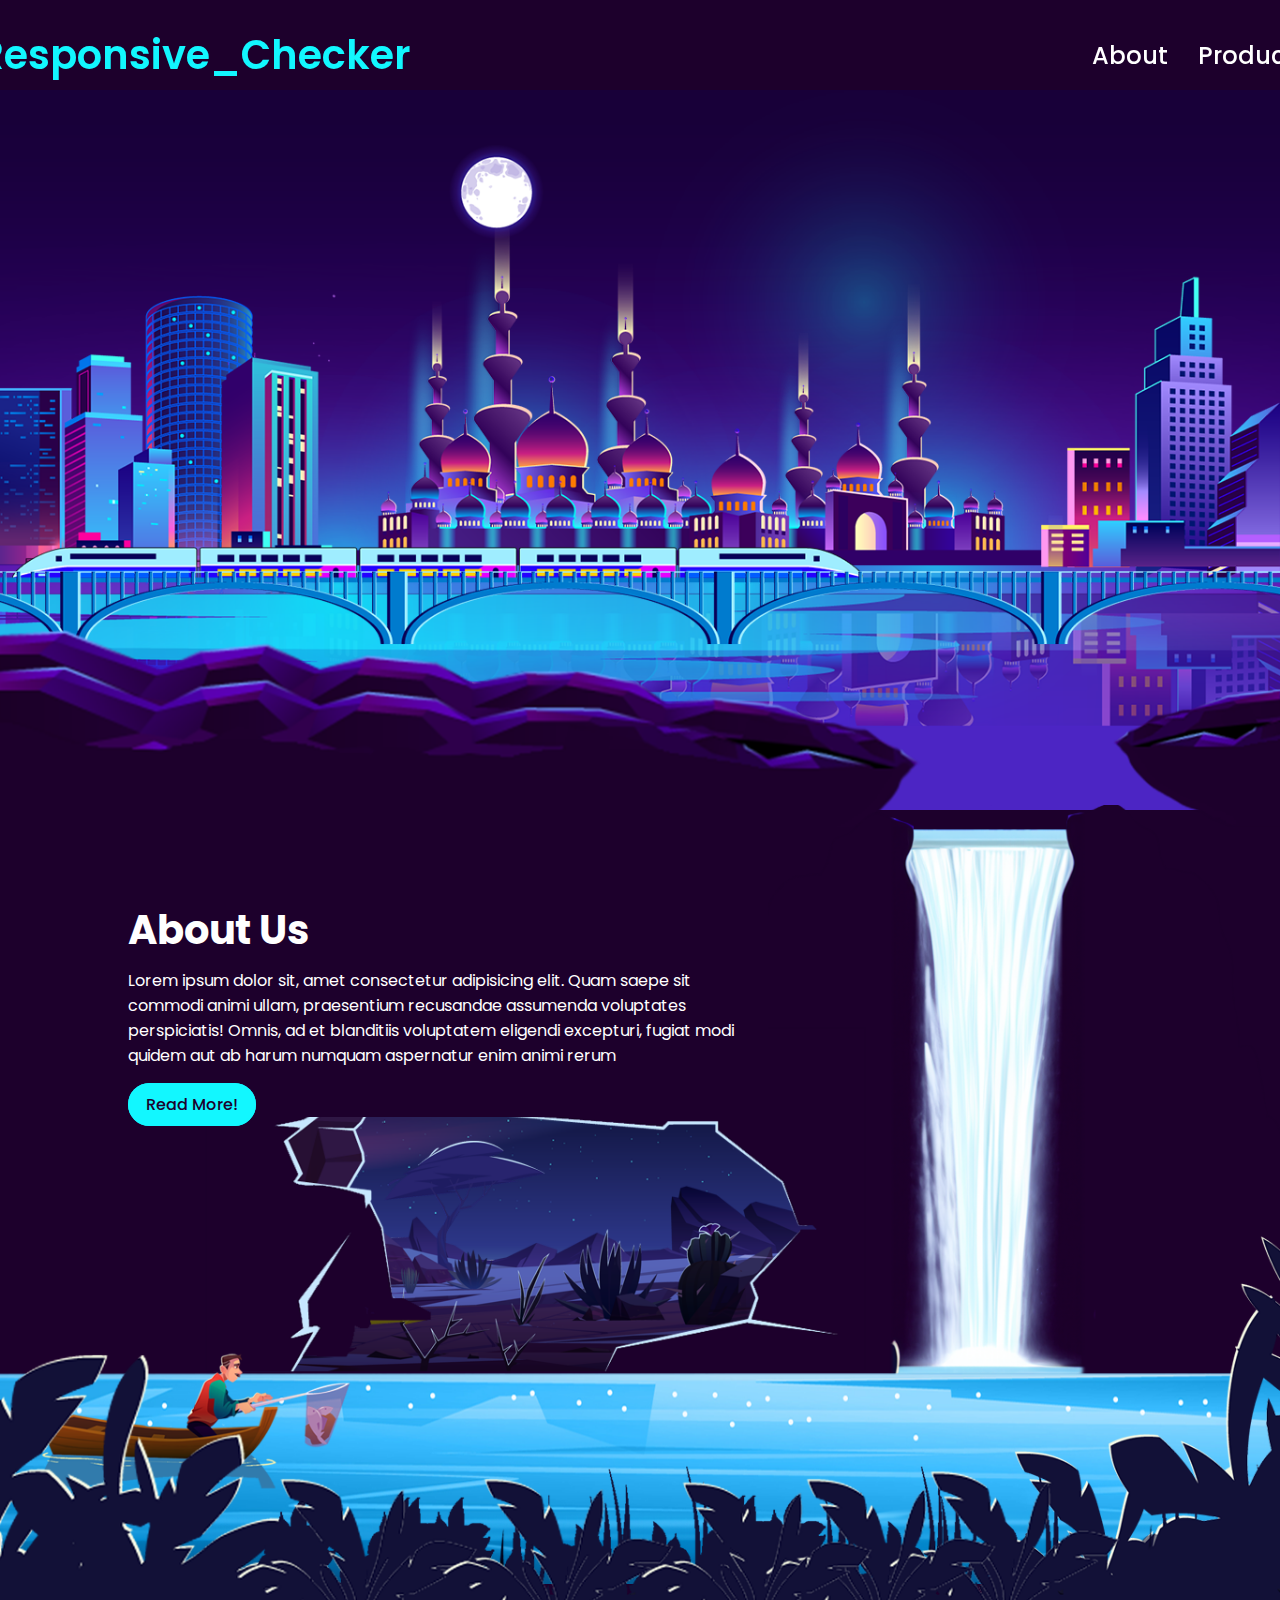
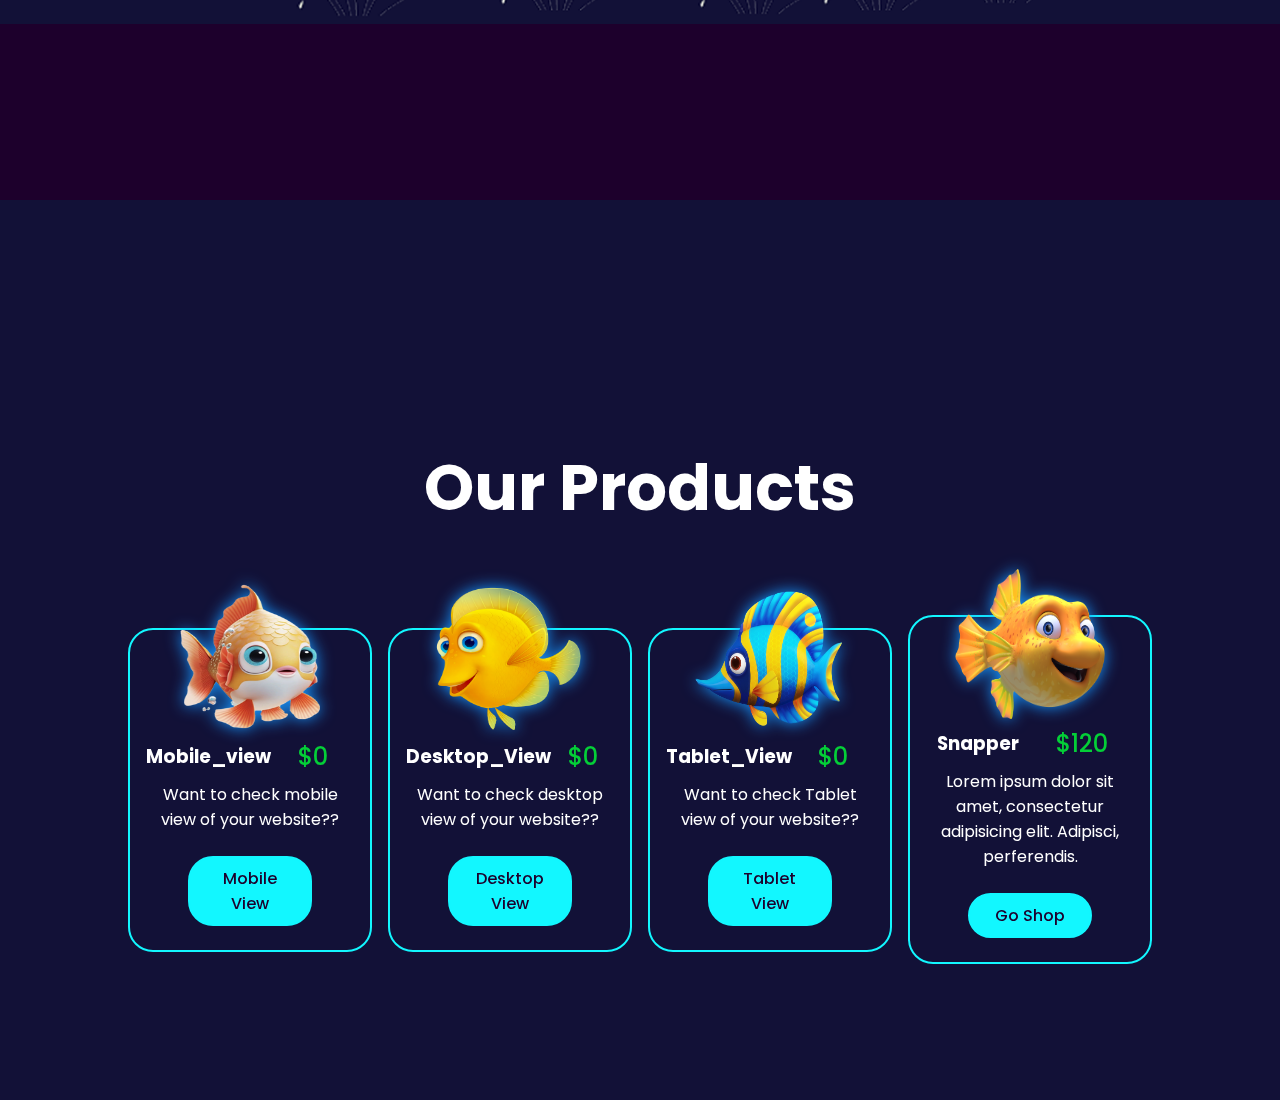
==== index.html @ 56c1c8a9 "1" ====
<!DOCTYPE html>
<html lang="en">
<head>
    <meta charset="UTF-8">
    <meta name="viewport" content="width=device-width, initial-scale=1.0">
    <title>Responsive_Cheacker</title>
    <link rel="stylesheet" href="style.css">
    <link href='https://unpkg.com/boxicons@2.1.4/css/boxicons.min.css' rel='stylesheet'>

</head>
<body>

    <header>
        <a href="#" class="logo">Responsive_Checker</a>
        <ul class="navlist">
            <li> <a href="#about">About</a></li>
            <li> <a href="#products">Products</a></li>
        </ul>
    </header>

    <section class="parallax-home">
        <img src="Home-Images/sky.png" alt="" id="">
        <img src="Home-Images/moon.png" alt="" id="moon">
        <img src="Home-Images/water.png" alt="" id="">
        <img src="Home-Images/center-city.png" alt="" id="">
        <img src="Home-Images/right-city.png" alt="" id="">
        <img src="Home-Images/left-city.png" alt="" id="">
        <img src="Home-Images/train.png" alt="" id="train">
        <img src="Home-Images/rail.png" alt="" id="">
        <h1 id="text">Is_Responsive....?</h1>
        <img src="Home-Images/hill-left-1.png" alt="" id="">
        <img src="Home-Images/hill-right-1.png" alt="" id="">
    </section>

    <section class="about" id="about">
        <div class="info-box">
            <h2>About Us</h2>
            <p>Lorem ipsum dolor sit, amet consectetur adipisicing elit. Quam saepe sit commodi animi ullam, 
                praesentium recusandae assumenda voluptates perspiciatis! Omnis, ad et blanditiis voluptatem 
                eligendi excepturi, fugiat modi quidem aut ab harum numquam aspernatur enim animi rerum
            </p>
            <a href="#" class="btn">Read More!</a>
        </div>
       
            <img src="About-Images/waterfall.png" alt="" id="waterfall" class="about-waterfall">
            <img src="About-Images/desert-sky.png" alt="">
            <img src="About-Images/desert-moon.png" alt="" id="desert-moon">
            <img src="About-Images/desert-NoSky.png" alt="">
            <img src="About-Images/desert-rock.png" alt="">
            <img src="About-Images/water.png" alt="">
            <img src="About-Images/man.png" alt="" id="man">
            <img src="About-Images/grass.png" alt="">

            <div id="progress">
                <span id="progress-value">
                    <i class='bx bx-chevrons-up'></i>
                </span>
            </div>
            
    </section>

    <section class="products" id="products">
        <h2>Our Products</h2>
        <div class="product-card">
            <div class="card">
                <img src="Products/Salmon.png" alt="">
                <div class="info">
                    <div class="price-name">
                        <h3>Mobile_view</h3>
                        <span>$0</span>
                    </div>
                    <p>Want to check mobile view of your website?? </p>
                    <a href="index2.html" class="btn">Mobile View</a>

                </div>
            </div>


            <div class="card">
                <img src="Products/Tuna.png" alt="">
                <div class="info">
                    <div class="price-name">
                        <h3>Desktop_View</h3>
                        <span>$0</span>
                    </div>
                    <p>Want to check desktop view of your website??</p>
                    <a href="index3.html" class="btn">Desktop View</a>

                </div>
            </div>


            <div class="card">
                <img src="Products/Swordfish.png" alt="">
                <div class="info">
                    <div class="price-name">
                        <h3>Tablet_View</h3>
                        <span>$0</span>
                    </div>
                    <p>Want to check Tablet view of your website??</p>
                    <a href="index4.html" class="btn">Tablet View</a>

                </div>
            </div>


            <div class="card">
                <img src="Products/Snapper.png" alt="">
                <div class="info">
                    <div class="price-name">
                        <h3>Snapper</h3>
                        <span>$120</span>
                    </div>
                    <p>Lorem ipsum dolor sit amet, consectetur adipisicing elit. Adipisci, perferendis.</p>
                    <a href="#" class="btn">Go Shop</a>

                </div>
            </div>


        </div>
    </section>
    
    <script src="script.js"></script>
</body>
</html>
---- style.css ----
@import url('https://fonts.googleapis.com/css?family=Poppins:wght@100;200;300;400;500;600;700;800;900&display=swap');
*{
    margin: 0px;
    padding: 0px;
    box-sizing: border-box;
    list-style: none;
    scroll-behavior: smooth;
    width: 100%;
}

::-webkit-scrollbar{
    height: 1rem;
    width: 0.5rem;
 }

::-webkit-scrollbar-track{
    background-color: #67ccff;
}

::-webkit-scrollbar-thumb{
    background-color: #194eb9;
    border-radius: 5rem;
}
body{
    font-family: 'Poppins',sans-serif;
    background :#1d002c;
    color: #fff;
    overflow-x: hidden;
   
}

header{
    padding: 25px 10%;
    position: absolute;
    left: 0;
    top: 0;
    display:flex ;
    justify-content: space-between;
    align-items: center;
    width: 100%;
    z-index: 1001;

}

.logo{
    font-size: 2.5rem;
    color: #12f7ff;
    text-decoration: none;
    font-weight: 600;
    margin-left: -150px;
}

.navlist{
    display: flex;
    align-items: center;
    margin-left: 65%;
    margin-right: -10%;
}


.navlist li a{
    color: #fff;
    text-decoration: none;
    font-weight: 500;
    font-size: 1.5rem;
    padding: 5px 15px;
    /* border: 2px solid #1d002c; */
    border-radius: 25px;
    transition: all .3s ease;
}

.navlist li a:hover,
.navlist li a:active{
  box-shadow: 0 0 1rem #12f7ff;
  background-color: #12f7ff;
  color: #1d002c;
}

section{
  min-height: 100vh;
}

.parallax-home{
 position: relative;
 display: flex;
 justify-content: center;
 align-items: center;
 z-index: 1000;
}
.parallax-home img{
    position: absolute;
    object-fit: cover;
    pointer-events: none;
}

.parallax-home #text{
    position: absolute;
    font-size: 3rem;
    text-shadow: 0 10px 2px rgba(160, 76, 76, 0.85);
    top: 80%;
    left: 3%;
}
.parallax-home img#moon,.about img#desert-moon{
    mix-blend-mode: screen;
}

.about{
    position: relative;
}
.about img{
    position: absolute;
    z-index: 1000;
    object-fit: cover;
    pointer-events: none;

}

.about img.about-waterfall{
    position: absolute;
    top: -95px;

}

.about .info-box{
    position: absolute;
    top: 0%;
    left: 10%;
    width: 50%;
    z-index: 1003;
    background: #1d002c;
}

.about .info-box h2{
    font-size: 2.5rem;
}

.about .info-box p{
    margin-bottom: 1.5rem;
    margin-top: .5rem;
}

.btn{
    background-color: #12f7ff;
    color: #1d002c;
    text-decoration: none;
    border-radius: 25px;
    padding: 0.5rem 1rem;
    transition: all 0.3s ease;
    border: 2px solid #12f7ff;
    font-weight: 500;
}

.btn:hover{
    box-shadow: 0 0 1rem #12f7ff;
    background: #1d002c;
    color: #12f7ff;
}

.products{
    background: #121137;
    padding: 3rem 10%;
}

.products h2{
    font-size: 4rem;
    padding: 2rem 0 1rem 0;
    text-align: center;
    margin-bottom: 4rem;
    margin-top: 10rem;
}

.product-card{
    display: flex;
    align-items: center;
    justify-content: center;
    gap: 1rem;
}
.card{
    padding: 1rem;
    border: 2px solid #12f7ff;
    text-align: center;
    border-radius: 25px;
    display: block;
    transition: all 0.4s ease;
    z-index: 999; 
}
.card:hover{
    cursor: pointer;
    transform: translateY(-7px);
}
.card img{
    width: 150px;
    height: 150px;
    margin-top: -4rem;
    filter: drop-shadow(0 0 0.5rem #1797ff);
   
}

.card .price-name{
    display: flex;
    align-items: center;
    justify-content: space-between;
}
.info{
    padding-bottom: 0.5rem;
}
.info p{
     padding: 0.5rem 0 1.5rem 0;
}
.info .btn{
    display: block;
    width: 60%;
    margin: auto;
}

.price-name span{
    color: #04cf37;
    font-size: 1.5rem;
    font-weight: 500;
}

#progress{
    position: fixed;
    /* background-color: #194eb9; */
    z-index: 1000;
    bottom: 40px;
    right: 10px;
    width: 70px;
    height: 70px;
    display: none;
    place-items: center;
    border-radius: 50%;
    color: #1d002c;
    cursor: pointer;
}

#progress-value{
    display: block;
    height: calc(100% - 12px);
    width: calc(100% - 12px);
    background-color: #fff;
    border-radius: 50%;
    display: grid;
    place-items: center;
    font-size: 30px;

}
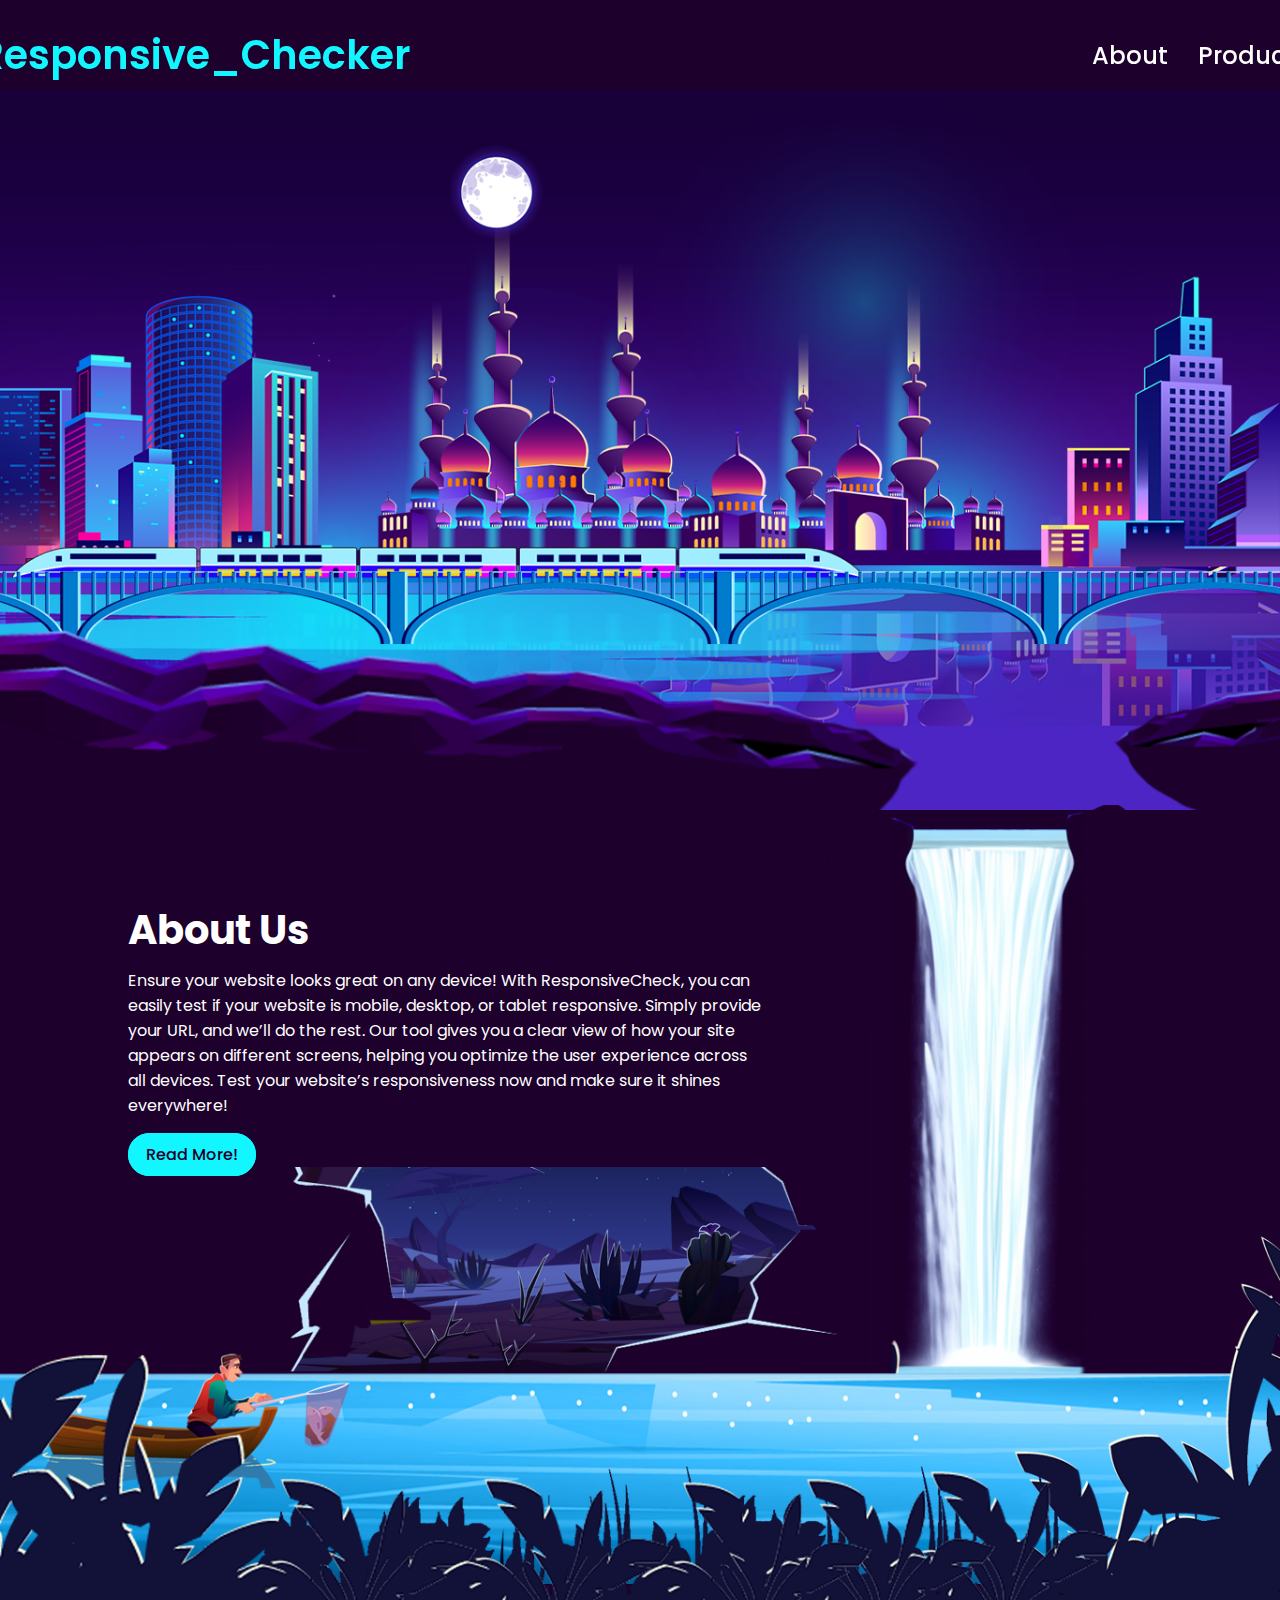
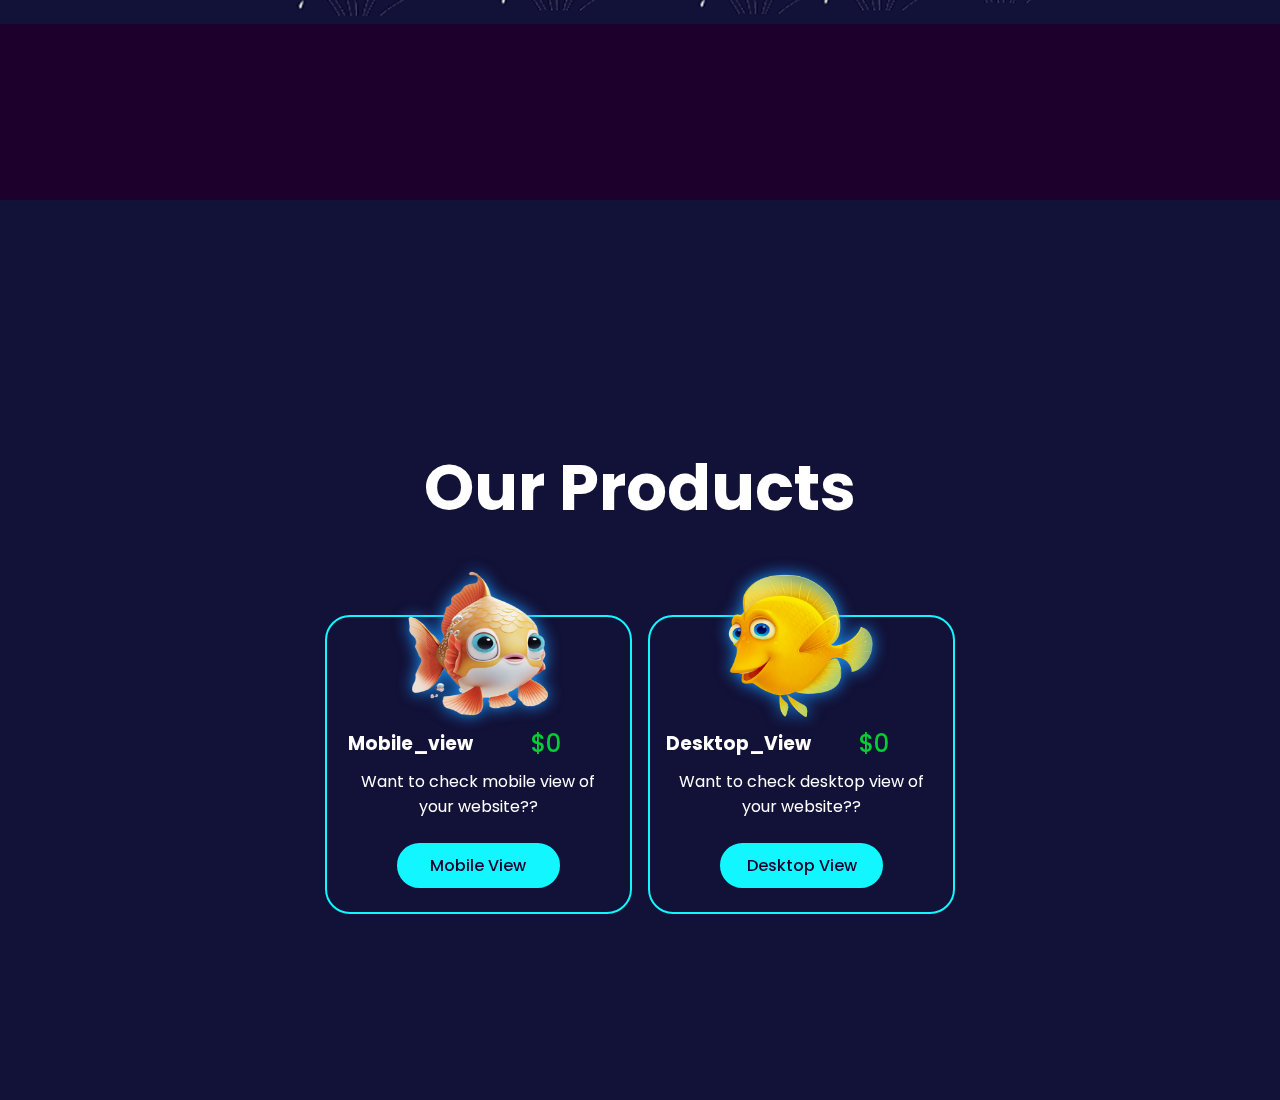
==== commit d8da331e: "2" ====
--- a/index.html
+++ b/index.html
@@ -35,9 +35,13 @@
     <section class="about" id="about">
         <div class="info-box">
             <h2>About Us</h2>
-            <p>Lorem ipsum dolor sit, amet consectetur adipisicing elit. Quam saepe sit commodi animi ullam, 
-                praesentium recusandae assumenda voluptates perspiciatis! Omnis, ad et blanditiis voluptatem 
-                eligendi excepturi, fugiat modi quidem aut ab harum numquam aspernatur enim animi rerum
+            <p>Ensure your website looks great on any device! With ResponsiveCheck, 
+                you can easily test if your website is mobile, desktop, or tablet responsive. 
+                Simply provide your URL, and we’ll do the rest. Our tool gives you a clear view of 
+                how your site appears on different screens, helping you optimize the user experience 
+                across all devices.
+
+                Test your website’s responsiveness now and make sure it shines everywhere!
             </p>
             <a href="#" class="btn">Read More!</a>
         </div>
@@ -89,7 +93,7 @@
                 </div>
             </div>
 
-
+<!-- 
             <div class="card">
                 <img src="Products/Swordfish.png" alt="">
                 <div class="info">
@@ -101,8 +105,8 @@
                     <a href="index4.html" class="btn">Tablet View</a>
 
                 </div>
-            </div>
-
+            </div> -->
+<!-- 
 
             <div class="card">
                 <img src="Products/Snapper.png" alt="">
@@ -115,7 +119,7 @@
                     <a href="#" class="btn">Go Shop</a>
 
                 </div>
-            </div>
+            </div> -->
 
 
         </div>
--- a/style.css
+++ b/style.css
@@ -183,6 +183,8 @@
     display: block;
     transition: all 0.4s ease;
     z-index: 999; 
+    height: 40%;
+    width: 30%;
 }
 .card:hover{
     cursor: pointer;
